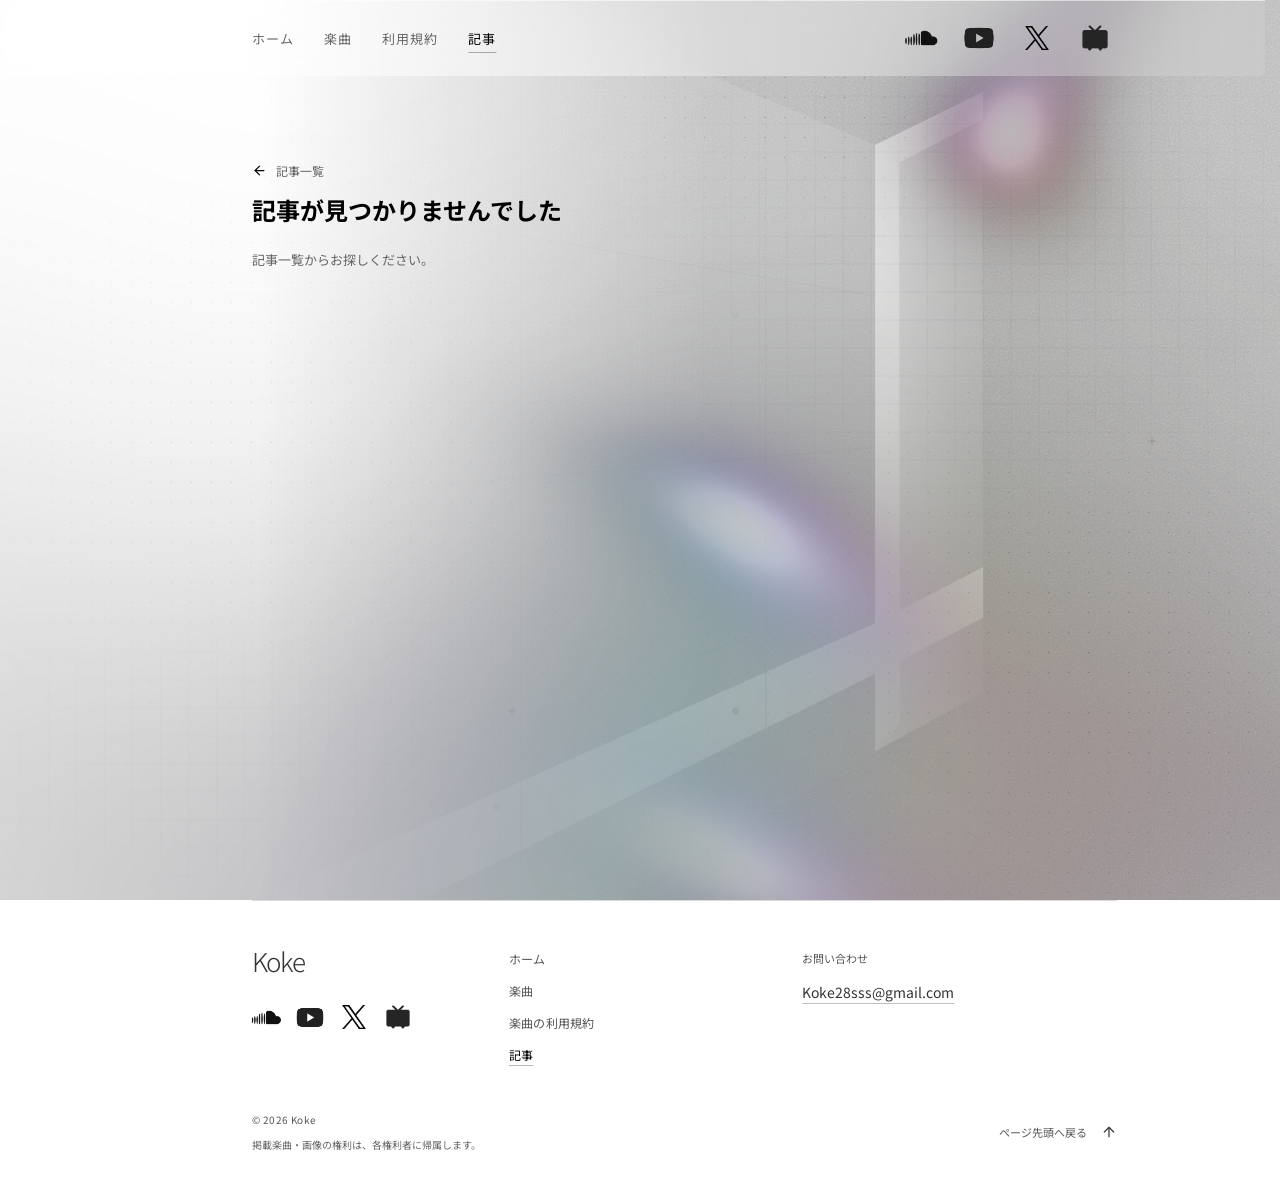
==== article.html @ 022e26bb "Publish Koke music portfolio" ====
<!doctype html>
<html lang="ja">
  <head>
    <meta charset="UTF-8">
    <meta name="viewport" content="width=device-width, initial-scale=1">
    <meta name="theme-color" content="#ffffff">
    <meta name="description" content="Kokeの記事。">
    <title>記事 — Koke</title>
    <link rel="icon" href="./assets/favicon.svg" type="image/svg+xml">
    <link rel="stylesheet" href="./style.css?v=20261024-vocal-credit">


    <script src="./content.js?v=20261025-publish-dates" defer></script>
    <script src="./script.js?v=20261024-news-link" defer></script>
    <script src="./article-library.js?v=20261024-article-search1" defer></script>
    <script src="./articles.js?v=20261024-shared-reveal" defer></script>
    <link rel="stylesheet" href="./stem-player.css?v=20261025-loop-slash">
    <script src="./stem-audio.js?v=20261024-winter7" defer></script>
    <script src="./stem-player.js?v=20261024-stable-hover4" defer></script>
    <script src="./background.js" defer></script>
    <script src="./lighting.js?v=20261024-flow-subtle" defer></script>
      <link rel="stylesheet" href="./footer.css?v=20261024-footer1">
    <script src="./footer.js?v=20261024-no-commission" defer></script>
    <link rel="stylesheet" href="./interactions.css?v=20261024-stable-hover">
  </head>
  <body id="page-top" tabindex="-1" class="visual-only info-page">
    <div class="background-architecture" aria-hidden="true"><img src="./assets/architecture.svg" alt="" decoding="async"></div>
    <canvas id="generative-art" aria-hidden="true"></canvas>
    <canvas id="lighting-art" aria-hidden="true"></canvas>
    <a class="skip-link" href="#main">コンテンツへ移動</a>
    <header class="site-header">
      <nav class="header-pages" aria-label="ページナビゲーション">
        <a href="./index.html#home">ホーム</a>
        <a href="./music.html">楽曲</a>

        <a href="./terms.html">利用規約</a>
        <a href="./articles.html" aria-current="page">記事</a>
      </nav>
      <nav class="header-socials" aria-label="SNSリンク">
        <button class="social-icon" data-social="soundcloud" aria-label="SoundCloud（新しいタブで開く）" title="SoundCloud"><img src="./assets/brands/soundcloud.webp" alt="" aria-hidden="true" width="24" height="24"></button>
        <button class="social-icon" data-social="youtube" aria-label="YouTube（新しいタブで開く）" title="YouTube"><img src="./assets/brands/youtube.png" alt="" aria-hidden="true" width="24" height="24"></button>
        <button class="social-icon" data-social="x" aria-label="X（新しいタブで開く）" title="X"><img src="./assets/brands/x.png" alt="" aria-hidden="true" width="24" height="24"></button>
        <button class="social-icon" data-social="niconico" aria-label="niconico（新しいタブで開く）" title="niconico"><img src="./assets/brands/niconico.png" alt="" aria-hidden="true" width="24" height="24"></button>
      </nav>
    </header>
    <button class="menu-toggle" id="menu-toggle" aria-label="メニューを開く" aria-controls="site-menu" aria-expanded="false" aria-haspopup="dialog">
      <img class="menu-icon-open" src="./assets/icons/lucide/menu.svg" alt="" aria-hidden="true" width="24" height="24">
      <img class="menu-icon-close" src="./assets/icons/lucide/x.svg" alt="" aria-hidden="true" width="24" height="24">
    </button>
    <dialog class="site-menu" id="site-menu" aria-labelledby="menu-title">
      <div class="menu-panel">
      <h2 id="menu-title">メニュー</h2>
      <nav class="menu-navigation" aria-label="ページナビゲーション">
        <a href="./index.html#home">ホーム</a>
        <a href="./music.html">楽曲</a>

        <a href="./terms.html">利用規約</a>
        <a href="./articles.html" aria-current="page">記事</a>
      </nav>
      </div>
    </dialog>
    <main id="main">
      <section class="page-section article-page"><a href="./articles.html" class="article-back"><img src="./assets/icons/lucide/arrow-up.svg" width="15" height="15" alt="" aria-hidden="true"><span>記事一覧</span></a><article id="article-detail"></article><div id="article-missing" hidden><h1>記事が見つかりませんでした</h1><p class="page-lead">記事一覧からお探しください。</p></div></section>
    </main>
    <footer class="site-footer common-footer" data-site-footer aria-label="フッター"></footer>
  </body>
</html>
---- style.css ----
@import url('https://fonts.googleapis.com/css2?family=Noto+Sans+JP:wght@300;400;500;600&display=swap');

:root{--paper:#ffffff;--ink:#000000;--muted:#444444;--line:#cccccc;--content-width:clamp(880px,68vw,1020px);--content-shift:0px;--pad:max(6.2vw,calc((100vw - var(--content-width))/2));--sans:'Noto Sans JP',sans-serif;--jp:var(--sans)}
*{box-sizing:border-box}html{scroll-behavior:smooth;scroll-padding-top:92px}body{margin:0;background:var(--paper);color:var(--ink);font-family:var(--sans);font-weight:400;-webkit-font-smoothing:antialiased}::selection{background:var(--ink);color:var(--paper)}button,a{-webkit-tap-highlight-color:transparent}a{color:inherit;text-decoration:none}button{font:inherit;color:inherit;cursor:pointer;border:0;background:none}button:disabled{cursor:default}img{max-width:100%;display:block}button,a{touch-action:manipulation}button:focus-visible,a:focus-visible{outline:2px solid #000000;outline-offset:6px}.micro{font-size:10px;font-weight:500;text-transform:uppercase;letter-spacing:.12em;line-height:1.6}h1,h2,h3,p{margin:0}h2{font-size:clamp(54px,6vw,92px);font-weight:300;letter-spacing:-.055em;line-height:1.05}.heading-dot{color:#000000}.site-header{height:76px;padding:0 var(--pad);display:flex;align-items:center;justify-content:space-between;border-bottom:1px solid var(--line);position:sticky;top:0;z-index:10;background:var(--paper)}.wordmark{font-size:27px;font-weight:300;letter-spacing:-.07em}.wordmark-dot{padding-left:1px}.hero{height:min(780px,calc(100svh - 76px));min-height:600px;position:relative;overflow:hidden}.hero-label{position:absolute;top:44px;left:var(--pad);font-size:9px}.hero h1{position:absolute;top:80px;left:calc(var(--pad) - 13px);font-size:clamp(160px,24.5vw,390px);line-height:1.04;letter-spacing:-.075em;font-weight:300;mix-blend-mode:difference;color:#f5f4ee;z-index:2}.hero-intro{position:absolute;bottom:112px;left:var(--pad)}.hero-copy{font-family:var(--jp);font-weight:300;font-size:24px;line-height:1.9;letter-spacing:.2em}.hero-description{font-size:10px;line-height:2.1;letter-spacing:.07em;margin-top:24px;color:#333333;font-family:var(--jp)}.hero-scroll{position:absolute;left:var(--pad);bottom:31px;display:flex;gap:14px;align-items:center;font-size:8px}.scroll-stem{height:28px;width:1px;background:#000000;position:relative}.scroll-stem:after{content:'';height:7px;width:1px;background:#000000;transform:rotate(35deg);position:absolute;bottom:0;left:2px}.hero-coordinate{position:absolute;right:35px;bottom:31px;color:#c3c4ba;font-size:8px;text-align:right}.section-pad{padding:83px var(--pad)}.section-topline{display:flex;justify-content:space-between;border-top:1px solid var(--ink);padding-top:16px}.section-topline span:last-child{color:var(--muted);text-transform:none;letter-spacing:.02em}.section-heading{display:flex;align-items:flex-end;justify-content:space-between;margin-top:51px;margin-bottom:25px}.section-description{font-family:var(--jp);font-size:11px;letter-spacing:.12em;margin-top:24px}.filters{display:flex;align-items:center;gap:24px;padding-bottom:3px}.filter{min-height:44px;font-size:10px;padding:12px 0;color:var(--muted);position:relative}.filter.active{color:var(--ink)}.filter.active:after{content:'';position:absolute;bottom:3px;left:0;right:0;height:1px;background:var(--ink)}.filter sup{font-size:7px;margin-left:3px}.demo-note{color:var(--muted);font-family:var(--jp);font-size:8px;letter-spacing:.06em;margin:30px 0 18px}.track-grid{display:grid;grid-template-columns:repeat(2,minmax(0,1fr));gap:45px 28px}.track-card{min-width:0}.track-open{padding:0;width:100%;text-align:left;display:block}.track-image{aspect-ratio:1.36;background:#000000;overflow:hidden;position:relative}.track-image img{width:100%;height:100%;object-fit:cover;transition:transform .7s cubic-bezier(.2,.65,.3,1),filter .7s;filter:contrast(1.2)}.track-card:first-child .track-image img{object-position:center 59%}.track-open:hover .track-image img{transform:scale(1.045);filter:contrast(1.2) brightness(1.05)}.track-number{position:absolute;top:18px;left:20px;color:#ffffff;font-size:9px;letter-spacing:.12em}.track-play{position:absolute;right:20px;bottom:20px;height:42px;width:42px;border:1px solid #bbbbbb;border-radius:50%;display:grid;place-items:center;color:#ffffff;background:#00000044;backdrop-filter:blur(5px);transition:background .25s}.track-play svg{width:11px;margin-left:2px}.track-open:hover .track-play{background:#ffffff;color:#111}.track-meta{display:flex;justify-content:space-between;align-items:flex-start;padding-top:17px}.track-title{font-family:var(--jp);font-size:15px;font-weight:400;letter-spacing:.08em}.track-subtitle{font-family:var(--sans);font-size:10px;letter-spacing:.02em;margin-left:13px;color:var(--muted)}.track-type{margin-top:9px;font-size:9px;color:var(--muted);letter-spacing:.07em}.track-arrow{font-size:22px;font-weight:300;line-height:1}.music-bottom{display:flex;justify-content:space-between;align-items:center;margin-top:46px;border-top:1px solid var(--line);padding-top:24px}.music-bottom>.micro{font-size:8px;text-transform:none;letter-spacing:.04em;color:var(--muted)}.text-link{padding:0 0 4px;border-bottom:1px solid var(--ink);font-size:11px}.text-link span{margin-left:30px}.about{display:grid;grid-template-columns:1fr 1fr;border-top:1px solid var(--line);border-bottom:1px solid var(--line)}.about-art{position:relative;min-height:640px;background:#111;overflow:hidden}.about-art img{height:100%;width:100%;object-fit:cover;filter:contrast(1.2)}.about-art>.micro{position:absolute;left:var(--pad);bottom:30px;color:#c1c2b8;font-size:8px}.about-content{padding:67px 12.4% 60px}.about-content h2{margin-top:35px}.about-lead{font-family:var(--jp);font-weight:300;font-size:23px;line-height:2;letter-spacing:.1em;margin-top:43px}.about-body{font-family:var(--jp);font-size:10px;line-height:2.5;letter-spacing:.04em;margin-top:24px;white-space:pre-line;color:#333333}.about-demo{font-size:7px;color:#555555;margin-top:14px}.social-links{margin-top:42px;border-top:1px solid var(--line)}.social-links>*{display:flex;width:100%;justify-content:space-between;align-items:center;padding:19px 0;border-bottom:1px solid var(--line);font-size:13px;text-align:left;transition:padding .2s}.social-links>*:hover{padding-left:8px;padding-right:8px}.social-sub{font-size:10px;color:var(--muted);margin-left:5px}.contact{position:relative;overflow:hidden;padding-top:70px;padding-bottom:83px}.contact-main{display:flex;align-items:flex-end;justify-content:space-between;margin-top:48px;gap:30px;position:relative;z-index:1}.contact h2{font-size:clamp(58px,7.2vw,110px);letter-spacing:-.06em}.contact p{font-family:var(--jp);font-size:10px;line-height:2.3;letter-spacing:.07em;margin-top:29px;color:#333333}.contact-button{display:flex;align-items:center;justify-content:space-between;width:215px;padding:22px 0;border-bottom:1px solid var(--ink);font-size:15px;margin-bottom:12px;transition:padding .25s}.contact-button:hover{padding-left:10px;padding-right:10px}.contact-button>span:last-child{font-size:27px;font-weight:300}.site-footer{margin:0 var(--pad);padding:28px 0;display:flex;align-items:center;justify-content:space-between;border-top:1px solid var(--line)}.site-footer .wordmark{font-size:23px}.site-footer>.micro{font-size:8px;color:var(--muted)}.back-top{font-size:8px}dialog{width:min(620px,calc(100% - 32px));max-height:90svh;border:1px solid #888888;background:var(--paper);color:var(--ink);padding:28px;overscroll-behavior:contain}dialog::backdrop{background:#111b;backdrop-filter:blur(7px)}.dialog-close{display:flex;align-items:center;justify-content:space-between;width:100%;padding:0 0 19px;font-size:10px;letter-spacing:.08em}.dialog-close span{font-size:25px;font-weight:300}.dialog-art{width:100%;aspect-ratio:1.7;object-fit:cover}.dialog-eyebrow{margin-top:26px;color:var(--muted)}#dialog-title{font-family:var(--jp);font-size:29px;letter-spacing:.04em;line-height:1.5;margin-top:12px}.dialog-description{font-family:var(--jp);font-size:12px;line-height:2.2;white-space:pre-line;margin-top:18px;color:#333333}.dialog-notice{border-top:1px solid var(--line);padding-top:20px;margin-top:26px;font-family:var(--jp);font-size:11px;line-height:1.9;color:var(--muted)}.dialog-link{display:flex;justify-content:space-between;padding:20px 0 10px;border-bottom:1px solid var(--ink);margin-top:15px;font-size:12px}.video-frame{width:100%;aspect-ratio:16/9;border:0;display:block;margin-top:22px}.audio-player{width:100%;margin-top:24px}.copy-button{margin-top:22px;padding:12px 18px;background:var(--ink);color:var(--paper);font-size:11px}.sr-only,.skip-link:not(:focus){position:absolute;width:1px;height:1px;padding:0;overflow:hidden;clip:rect(0,0,0,0);white-space:nowrap;border:0}.skip-link:focus{position:fixed;top:10px;left:10px;padding:15px;background:var(--ink);color:white;z-index:100}body.dialog-open{overflow:hidden}[hidden]{display:none!important}
@media(min-width:1700px){.hero{height:850px;max-height:1000px}.hero h1{font-size:390px}.hero-intro{bottom:130px}}
@media(max-width:900px){.hero h1{top:120px;font-size:27vw}.hero{min-height:590px;height:690px}.hero-intro{bottom:105px}.hero-copy{font-size:20px}.about-art{min-height:600px}.about-content{padding:54px 10%}.about-lead{font-size:19px}.about-body{font-size:10px}.track-subtitle{display:block;margin:5px 0 0}.section-pad{padding-top:65px;padding-bottom:65px}.contact-button{width:175px}}
@media(max-width:600px){:root{--pad:6vw}html{scroll-padding-top:76px}.site-header{height:60px}.wordmark{font-size:26px}.hero{height:calc(100svh - 60px);min-height:650px;max-height:850px}.hero-label{top:29px;font-size:7px;letter-spacing:.06em}.hero h1{top:92px;left:calc(var(--pad) - 5px);font-size:34vw;letter-spacing:-.075em}.hero-intro{bottom:135px;max-width:55%}.hero-copy{font-size:18px;letter-spacing:.16em;line-height:2}.hero-description{font-size:8px;margin-top:24px;line-height:2.3;letter-spacing:.01em}.hero-scroll{bottom:37px;font-size:7px;gap:10px}.hero-coordinate{right:14px;bottom:39px;font-size:6px;letter-spacing:.07em}.section-pad{padding:49px var(--pad)}.section-topline{font-size:8px;padding-top:12px}.section-topline span:last-child{font-size:8px}.section-heading{margin-top:34px;align-items:flex-start;gap:20px}.section-heading h2{font-size:64px}.section-description{font-size:10px;margin-top:19px;letter-spacing:.04em}.filters{gap:16px;margin-top:15px}.filter{font-size:9px}.filter sup{font-size:6px}.demo-note{font-size:7px;letter-spacing:0;margin-top:30px}.track-grid{grid-template-columns:1fr;gap:32px}.track-image{aspect-ratio:1.2}.track-title{font-size:15px}.track-subtitle{display:inline;margin:0 0 0 12px}.track-number{font-size:8px;left:16px;top:16px}.track-play{width:38px;height:38px;right:16px;bottom:16px}.track-meta{padding-top:15px}.music-bottom{margin-top:31px;padding-top:19px;align-items:center;gap:16px}.music-bottom>.micro{font-size:7px;max-width:135px}.text-link{font-size:9px;white-space:nowrap}.text-link span{margin-left:14px}.about{grid-template-columns:1fr}.about-art{min-height:0;height:360px;order:2}.about-art>.micro{font-size:6px;bottom:22px}.about-content{padding:47px var(--pad);order:1}.about-content>.micro{font-size:8px}.about-content h2{margin-top:30px;font-size:64px}.about-lead{font-size:21px;margin-top:30px;letter-spacing:.09em}.about-body{font-size:10px;margin-top:20px;line-height:2.5}.about-demo{font-size:7px}.social-links{margin-top:31px}.social-links>*{padding:19px 0;font-size:13px}.contact{padding-top:45px;padding-bottom:57px}.contact>.micro{font-size:8px}.contact-main{display:block;margin-top:36px}.contact h2{font-size:60px}.contact p{font-size:9px;margin-top:24px}.contact-button{width:100%;margin:34px 0 0;padding:18px 0;font-size:14px}.site-footer{padding:24px 0}.site-footer .wordmark{font-size:23px}.site-footer>.micro,.back-top{font-size:7px}dialog{padding:20px}.dialog-art{aspect-ratio:1.3}#dialog-title{font-size:25px}.dialog-description{font-size:11px}}
@media(prefers-reduced-motion:reduce){html{scroll-behavior:auto}*,*:before,*:after{animation:none!important;transition:none!important}}

/* Fine geometric lettering. */
.hero h1{width:67vw;max-width:1030px;top:100px;left:var(--pad);font-size:inherit;line-height:0}.hero h1 svg{display:block;width:100%;height:auto;overflow:visible}
@media(min-width:1700px){.hero h1{top:100px}}
@media(max-width:900px){.hero h1{top:105px;width:75vw}}
@media(max-width:600px){.hero h1{top:88px;left:var(--pad);width:86vw}}

/* One continuous generative field behind the entire page. */
body{isolation:isolate}
#generative-art{position:fixed;inset:0;width:100%;height:100%;z-index:0;pointer-events:none;mask-image:linear-gradient(90deg,rgba(0,0,0,.28),rgba(0,0,0,.48) 28%,#000 66%);-webkit-mask-image:linear-gradient(90deg,rgba(0,0,0,.28),rgba(0,0,0,.48) 28%,#000 66%)}
.background-architecture{position:fixed;inset:0;z-index:0;overflow:hidden;pointer-events:none}
#lighting-art{position:fixed;inset:0;width:100%;height:100%;z-index:0;pointer-events:none}
.background-architecture img{position:absolute;right:-10vw;top:0;width:min(90vw,1320px);height:110vh;object-fit:cover;opacity:.26;filter:grayscale(1) contrast(1.15);mask-image:linear-gradient(90deg,transparent 0%,#000 40%,#000 90%,transparent 100%);-webkit-mask-image:linear-gradient(90deg,transparent 0%,#000 40%,#000 90%,transparent 100%)}
main,.site-footer{position:relative;z-index:1}
.site-header{background:linear-gradient(90deg,#fff 0%,#f3f3f3 48%,#d4d4d4 100%);border-bottom:0;box-shadow:inset 0 1px 0 rgba(255,255,255,.55);transition:transform .28s cubic-bezier(.22,.61,.36,1)}
@supports ((backdrop-filter:blur(1px)) or (-webkit-backdrop-filter:blur(1px))){
  .site-header{background:linear-gradient(90deg,rgba(255,255,255,.66) 0%,rgba(255,255,255,.44) 48%,rgba(215,215,215,.30) 100%);backdrop-filter:blur(20px) saturate(.85);-webkit-backdrop-filter:blur(20px) saturate(.85)}
}

.site-header.is-hidden{transform:translateY(-100%);pointer-events:none}
.site-header:has(:focus-visible){transform:translateY(0);pointer-events:auto}
.header-socials{display:flex;align-items:center;gap:14px;color:#000;--paper:#d0d0d0}
.social-icon{display:grid;place-items:center;width:44px;height:44px;padding:0;transition:opacity .2s,transform .2s}
.social-icon svg{display:block;width:21px;height:21px}
.social-icon img{display:block;width:26px;height:26px;max-width:none;object-fit:contain}
.social-icon:is([data-social="youtube"],[data-service="youtube"]) img{width:44px;height:44px}
.social-icon:is([data-social="soundcloud"],[data-service="soundcloud"]) img{width:44px;height:44px}
.social-icon:is([data-social="x"],[data-service="x"]) img{width:24px;height:24px}
.social-icon:hover{transform:translateY(-2px)}
.hero h1{color:var(--ink);mix-blend-mode:normal}
.hero-coordinate{color:var(--muted)}
.about-content{background:rgba(255,255,255,.35)}
@media(max-width:600px){.header-socials{gap:4px}.social-icon{padding:0}.social-icon svg{width:20px;height:20px}.hero-intro{max-width:88%}.hero-coordinate{font-size:6px}}
@media(max-width:600px){.background-architecture img{right:-36vw;width:136vw;height:105vh;opacity:.2}}

/* Temporary visual-only layout. Copy remains in the source for later reuse. */
.visual-only .site-header{justify-content:flex-end}
.visual-only :is(.wordmark,.hero-label,.hero-intro,.hero-scroll,.hero-coordinate,.section-topline,.section-heading,.demo-note,.track-number,.track-meta,.music-bottom,.about-content,.about-art>.micro,.contact){display:none!important}
.visual-only :is(.dialog-eyebrow,.dialog-description,.dialog-notice,#dialog-title){position:absolute;width:1px;height:1px;margin:0;padding:0;overflow:hidden;clip:rect(0,0,0,0);white-space:nowrap;border:0}
.visual-only .dialog-close{justify-content:flex-end}
.visual-only .dialog-link{font-size:0}
.visual-only .dialog-link>span{font-size:22px}



.header-socials .social-icon:focus-visible{outline-color:#000}

.visual-only .about{display:none}

/* Current hero copy stays visible while the other draft text is hidden. */
.hero-heading{position:absolute;left:calc(var(--pad) + var(--content-shift));max-width:calc(100% - var(--pad)*2 - var(--content-shift));top:38%;transform:translateY(-50%)}
.hero-heading #hero-title{position:static;width:auto;max-width:none;font-size:clamp(88px,11vw,176px);line-height:1.05;letter-spacing:-.065em;font-weight:300}
.hero-subtitle{margin-top:24px;font-family:var(--jp);font-size:16px;font-weight:400;line-height:1.8;letter-spacing:.14em}
.hero-contact{position:absolute;left:calc(var(--pad) + var(--content-shift));right:auto;bottom:56px;width:fit-content;max-width:calc(100% - var(--pad)*2 - var(--content-shift))}
.hero-contact p{display:flex;align-items:center;gap:8px;font-family:var(--jp);font-size:12px;line-height:1.8;letter-spacing:.08em}
.contact-marker{width:7px;height:7px;flex:0 0 7px;background:currentColor}
.hero-contact a{display:inline-flex;align-items:center;min-height:44px;font-size:16px;letter-spacing:.015em;text-decoration:underline;text-decoration-thickness:1px;text-underline-offset:6px;text-decoration-color:#999;transition:text-decoration-color .2s}
.hero-contact a:hover{ text-decoration-color:#000 }
@media(max-width:600px){.hero-contact{bottom:42px}.hero-contact p{font-size:11px}.hero-contact a{font-size:15px}}
@media(max-width:600px){.hero-heading{top:34%}.hero-heading #hero-title{font-size:clamp(80px,23vw,118px)}.hero-subtitle{font-size:14px;margin-top:20px;letter-spacing:.12em}}

/* Credits follow the hero in the normal page flow. */
.credits{padding:clamp(84px,13svh,130px) calc(var(--pad) - var(--content-shift)) 40px calc(var(--pad) + var(--content-shift))}
.credits-inner{width:min(100%,var(--content-width))}
.credits h2{font-size:clamp(32px,4vw,56px);font-weight:300;letter-spacing:.06em;line-height:1.5}
.credits-list{display:grid;grid-template-columns:1fr;align-items:start;gap:28px;margin-top:26px}
.credit-category{display:flex;align-items:center;gap:9px;margin-bottom:12px;font-size:13px;font-weight:500;letter-spacing:.08em}
.credit-category::before{content:'';width:5px;height:5px;background:currentColor;flex:none}
.credits-empty{padding-top:24px;border-top:1px solid rgba(0,0,0,.09);font-size:12px;letter-spacing:.1em;color:#555}
.credit-entry{padding:13px 0;border-top:1px solid rgba(0,0,0,.09)}
.credit-entry h4{margin:0;font-size:17px;font-weight:400;line-height:1.65;overflow-wrap:anywhere}
.credit-artist{font-size:12px;color:#555}
.credit-entry p{margin-top:4px;font-size:12px;line-height:1.75;color:#444;white-space:pre-line}
.credit-entry a{text-decoration:underline;text-underline-offset:5px}
@media(max-width:600px){.credits{padding-top:90px}.credits-list{grid-template-columns:1fr;gap:24px;margin-top:22px}.credit-entry h4{font-size:16px}.credit-entry{padding:12px 0}}

.news{padding:144px calc(var(--pad) - var(--content-shift)) 100px calc(var(--pad) + var(--content-shift));min-height:60svh}
.news-inner{width:min(100%,var(--content-width))}
.news h2{font-size:clamp(28px,3.5vw,48px);font-weight:300;letter-spacing:.06em;line-height:1.5}
.news-list,.news-empty{margin-top:28px}
.news-entry{display:grid;grid-template-columns:110px minmax(0,1fr);gap:24px;padding:24px 0;border-top:1px solid rgba(0,0,0,.09)}
.news-entry time{padding-top:5px;font-size:12px;line-height:1.8;letter-spacing:.05em;color:#666;font-variant-numeric:tabular-nums}
.news-content h3{font-size:17px;font-weight:400;line-height:1.8;overflow-wrap:anywhere}
.news-content a{text-decoration:underline;text-decoration-color:#aaa;text-underline-offset:5px;transition:text-decoration-color .2s}
.news-content a:hover{text-decoration-color:#000}
.news-content p{margin-top:8px;font-size:13px;line-height:2;color:#444;white-space:pre-line;overflow-wrap:anywhere}
.news-empty{padding-top:24px;border-top:1px solid rgba(0,0,0,.09);font-size:13px;line-height:1.8;color:#666}
@media(max-width:600px){.news{padding-top:108px;padding-bottom:80px}.news-entry{grid-template-columns:1fr;gap:8px;padding:20px 0}.news-entry time{padding-top:0}.news-content h3{font-size:16px}}

.music-showcase{padding:72px calc(var(--pad) - var(--content-shift)) 100px calc(var(--pad) + var(--content-shift));position:relative}
.music-inner{width:min(100%,var(--content-width))}
.music-showcase :is(h1,h2){font-size:clamp(32px,4vw,56px);font-weight:300;letter-spacing:.06em;line-height:1.5}
.music-page .music-showcase{min-height:calc(100svh - 76px)}
.music-heading-row{display:flex;align-items:center;justify-content:space-between;flex-wrap:wrap;gap:16px 24px}
.music-sort-toggle{display:inline-flex;align-items:center;justify-content:space-between;gap:18px;min-height:44px;min-width:104px;padding:8px 4px;background:transparent;border:0;border-bottom:1px solid rgba(0,0,0,.25);font-size:12px;letter-spacing:.04em;text-align:right;color:#666;transition:color .18s ease,border-color .18s ease}
.sort-chevron{font-size:16px;line-height:1}
@media(hover:hover){.music-sort-toggle:hover{color:#222;border-color:rgba(0,0,0,.55)}}
.music-sort-toggle:focus-visible{color:#222;border-bottom-color:rgba(0,0,0,.55)}
.music-sort-toggle:active{color:#000;border-bottom-color:#000}
.song-list{display:grid;gap:0;margin-top:32px}
.song-card{display:grid;grid-template-columns:140px minmax(0,1fr);gap:24px;padding:20px 0;border-top:1px solid rgba(0,0,0,.09)}
.song-list>.song-card:first-child{border-top:0}
:is(.song-card,.article-card).is-pending{opacity:0;transform:translateY(-18px);pointer-events:none}
:is(.song-card,.article-card).is-revealing{animation:song-reveal .6s cubic-bezier(.2,.65,.25,1) var(--reveal-delay,0ms) both}
@keyframes song-reveal{from{opacity:0;transform:translateY(-18px)}to{opacity:1;transform:translateY(0)}}
@media(prefers-reduced-motion:reduce){:is(.song-card,.article-card).is-pending{opacity:1;transform:none;pointer-events:auto}:is(.song-card,.article-card).is-revealing{animation:none}}
.song-cover{aspect-ratio:1;background:rgba(0,0,0,.035);display:grid;place-items:center}
.song-cover:has(img){box-shadow:4px 4px 2px rgba(0,0,0,.12)}
.song-cover img{width:100%;height:100%;object-fit:contain}
@media(max-width:600px){.song-cover:has(img){box-shadow:2.5px 2.5px 1.5px rgba(0,0,0,.12)}}
.song-cover.crop-left img{object-fit:cover;object-position:left center}
.song-cover.crop-center img{object-fit:cover;object-position:center}
.song-cover>span{font-size:11px;letter-spacing:.1em;color:#666}
.song-info{display:flex;flex-direction:column;padding:4px 0;min-width:0}
.song-info h3{font-size:19px;line-height:1.5;font-weight:400;overflow-wrap:anywhere}
.song-artist,.song-vocal,.song-artwork{font-size:11px;line-height:1.7;color:#555;overflow-wrap:anywhere}
.song-artist{margin-top:7px}.song-vocal,.song-artwork{margin-top:2px}.song-credit-label{color:#777}
.music-order-controls{display:flex;align-items:center;gap:14px;flex:none;margin-left:auto}
.music-tools{margin-top:28px}
.music-search-row{display:flex;align-items:center;gap:18px}
.music-search{display:flex;align-items:center;gap:11px;flex:1;min-width:0;max-width:440px;border-bottom:1px solid rgba(0,0,0,.13);transition:border-color .2s}
.music-search:focus-within{border-bottom-color:#555}
.music-search>img{flex:none;width:17px;height:17px;opacity:.5}
.music-search input{width:100%;min-width:0;font:inherit;font-size:13px;color:#111;background:transparent;border:0;border-radius:0;padding:10px 0;min-height:44px;outline:none}
.music-search input::placeholder{color:#777}
.filter-reset{margin-top:6px;font-size:11px;color:#666;min-height:44px;padding:8px 0;white-space:nowrap;text-decoration:underline;text-underline-offset:5px}
.tag-menu{position:relative}
.tag-menu-toggle{display:grid;place-items:center;position:relative;width:44px;height:44px;padding:10px;color:#777;transition:opacity .18s}
.tag-menu-toggle img{width:21px;height:21px;opacity:.55;transition:opacity .18s}
.tag-menu-toggle:hover img,.tag-menu-toggle[aria-expanded="true"] img,.tag-menu-toggle.has-selection img{opacity:1}
.tag-selection-count{position:absolute;right:1px;top:1px;display:grid;place-items:center;min-width:15px;height:15px;padding:0 3px;border-radius:50%;background:#111;color:#fff;font-size:9px;line-height:1}
.tag-panel{position:absolute;right:0;top:calc(100% + 10px);width:min(280px,calc(100vw - 2 * var(--pad)));padding:20px;border-radius:26px;overflow:hidden;background:linear-gradient(145deg,rgba(255,255,255,.32),rgba(255,255,255,.12) 55%,rgba(255,255,255,.22));backdrop-filter:blur(24px) saturate(1.15);-webkit-backdrop-filter:blur(24px) saturate(1.15);background-clip:padding-box;box-shadow:0 12px 36px rgba(0,0,0,.09);border:1px solid rgba(255,255,255,.6);z-index:6;animation:tag-panel-reveal .2s ease-out}
.tag-panel::before{content:'';position:absolute;inset:0;border-radius:inherit;background:radial-gradient(ellipse at 0 0,rgba(255,255,255,.3),transparent 52%),radial-gradient(ellipse at 100% 100%,rgba(255,255,255,.15),transparent 48%);pointer-events:none}
.tag-panel>*{position:relative}
@supports not ((backdrop-filter:blur(1px)) or (-webkit-backdrop-filter:blur(1px))){.tag-panel{background:rgba(255,255,255,.93)}}
@keyframes tag-panel-reveal{from{opacity:0;transform:translateY(4px)}to{opacity:1;transform:translateY(0)}}
.tag-panel-title{font-size:10px;letter-spacing:.08em;color:#555;margin-bottom:14px;padding-left:12px}
.tag-filters{display:flex;flex-direction:column;gap:4px}
.tag-filter{display:flex;align-items:center;justify-content:space-between;gap:12px;min-height:42px;padding:10px 12px;text-align:left;border:1px solid transparent;border-radius:14px;background:transparent;font-size:12px;letter-spacing:.03em;color:#444;transition:color .18s,background .18s,border-color .18s,box-shadow .18s}
.tag-filter::after{content:'✓';opacity:0;font-size:12px;transition:opacity .18s}
.tag-filter[aria-pressed="true"]{background:rgba(255,255,255,.48);border-color:rgba(255,255,255,.6);box-shadow:inset 0 1px 0 rgba(255,255,255,.65),0 2px 8px rgba(0,0,0,.035);color:#111}
.tag-filter[aria-pressed="true"]::after{opacity:1}
.tag-filter:not([aria-pressed="true"]):hover{color:#111;background:rgba(255,255,255,.24)}
.tag-panel .tag-filter:focus-visible{outline:1px solid rgba(0,0,0,.5);outline-offset:2px}
.filter-hint{font-size:10px;line-height:1.9;color:#555;margin-top:16px;padding:0 12px}
.music-tools~.song-list{margin-top:24px}
@media(max-width:600px){.music-tools{margin-top:24px}.music-search-row{gap:12px}.music-search input{font-size:16px}.music-order-controls{gap:8px}.music-sort-toggle{min-width:90px;gap:10px;font-size:11px}.music-search{gap:8px}.song-artist,.song-vocal,.song-artwork{font-size:10px}.tag-panel{padding:18px}}
.song-links{display:flex;align-items:center;flex-wrap:wrap;gap:10px;margin-top:auto;padding-top:8px;font-size:12px}
.song-links .social-icon{width:40px;height:40px}
.song-links .social-icon img{width:22px;height:22px}
.song-links .social-icon:is([data-service="youtube"],[data-service="soundcloud"]) img{width:36px;height:36px}
.song-links .social-icon[data-service="x"] img{width:20px;height:20px}
.song-links a:not(.social-icon){display:inline-flex;gap:18px;align-items:center;min-height:32px;border-bottom:1px solid rgba(0,0,0,.3)}
.song-link-pending,.music-empty{font-size:12px;color:#666}
.music-empty{margin-top:30px}
@media(max-width:600px){.music-showcase{padding-top:60px;padding-bottom:70px}.song-card{grid-template-columns:88px minmax(0,1fr);gap:16px;padding:18px 0}.song-info{padding:0}.song-info h3{font-size:16px}.song-links{padding-top:4px}.song-list{margin-top:24px}}
@media(min-width:1000px){
  .credits-list,.song-list{grid-template-columns:repeat(2,minmax(0,1fr));column-gap:clamp(32px,4vw,64px)}
  .song-list>.song-card:nth-child(2){border-top:0}
}
/* Account for the empty right side of left-aligned copy and compact song cards. */
@media(min-width:601px){:root{--content-shift:clamp(0px,calc((100vw - 760px)*.1),56px)}}
@media(min-width:601px) and (max-width:999px){:root{--content-width:clamp(640px,80vw,880px)}}

/* The menu stays at the viewport edge independently of the scrolling header. */
.page-index{display:none}
@media(min-width:1440px){
  .page-index:has(> a + a){position:fixed;left:clamp(32px,4vw,80px);top:50%;transform:translateY(-50%);z-index:5;display:grid;gap:8px;width:160px;max-height:calc(100dvh - 160px);overflow:auto}
  .page-index a{display:flex;align-items:center;gap:12px;min-height:44px;padding:8px 4px;font-size:12px;line-height:1.8;letter-spacing:.08em;color:#777;transition:color .2s}
  .page-index a::before{content:'';width:4px;height:4px;flex:none;background:currentColor;opacity:0;transition:opacity .2s}
  .page-index a:hover,.page-index a[aria-current]{color:#000}
  .page-index a[aria-current]::before{opacity:1}
}
html{scrollbar-gutter:stable}
.header-pages{display:none}
.site-header{padding-right:84px}
.menu-toggle{position:fixed;top:16px;right:24px;z-index:30;width:44px;height:44px;padding:10px;display:grid;place-items:center;color:#000;background:transparent;border:0;box-shadow:none;backdrop-filter:none;-webkit-backdrop-filter:none}
.menu-toggle img{grid-area:1/1;width:24px;height:24px;pointer-events:none}
.menu-toggle .menu-icon-close{display:none}
.menu-toggle[aria-expanded="true"] .menu-icon-open{display:none}
.menu-toggle[aria-expanded="true"] .menu-icon-close{display:block}
.site-menu .menu-toggle{left:var(--toggle-left);right:auto}
.site-menu{position:fixed;inset:0;margin:0;width:100%;max-width:none;height:100dvh;max-height:none;padding:0;border:0;background:transparent;color:#000;box-shadow:none;overflow:hidden}
.menu-panel{position:absolute;inset:0 0 0 auto;width:min(360px,88vw);padding:48px 36px 40px;background:rgba(255,255,255,.86);backdrop-filter:blur(16px);-webkit-backdrop-filter:blur(16px);box-shadow:-8px 0 32px rgba(0,0,0,.04);opacity:0;transform:translate3d(28px,0,0);transition:transform .42s cubic-bezier(.25,.46,.45,.94),opacity .36s ease;will-change:transform,opacity;overflow:auto;overscroll-behavior:contain}
.site-menu.is-open .menu-panel{opacity:1;transform:translate3d(0,0,0)}
.site-menu::backdrop{background:rgba(0,0,0,.12);backdrop-filter:blur(12px);-webkit-backdrop-filter:blur(12px);opacity:0;transition:opacity .36s ease}
.site-menu.is-open::backdrop{opacity:1}
.site-menu #menu-title{font-size:11px;font-weight:400;line-height:1.8;letter-spacing:.12em;color:#666}
.menu-navigation{display:flex;flex-direction:column;margin-top:24px}
.menu-navigation a{display:flex;justify-content:space-between;align-items:center;gap:16px;padding:22px 0;border-bottom:1px solid rgba(0,0,0,.10);font-size:22px;font-weight:300;letter-spacing:.05em;color:#666;transition:color .18s ease}
.menu-navigation a:hover,.menu-navigation a[aria-current="page"]{color:#000}
body.menu-open{overflow:hidden}
@media(max-width:600px){.site-header{padding-right:max(var(--pad),72px)}.menu-toggle{top:8px;right:12px}.menu-panel{padding:48px 28px 32px}.menu-navigation{margin-top:20px}.menu-navigation a{font-size:20px;padding:20px 0}}
@media(min-width:760px){
  .visual-only .site-header{justify-content:space-between;gap:32px;padding-left:calc(var(--pad) + var(--content-shift));padding-right:calc(var(--pad) - var(--content-shift))}
  .header-pages{display:flex;align-items:center;gap:30px;flex:none;white-space:nowrap}
  .header-pages a{display:inline-flex;align-items:center;min-height:44px;padding:6px 0;font-size:13px;letter-spacing:.08em;color:#666;transition:color .18s}
  .header-pages a:hover,.header-pages a[aria-current="page"]{color:#000}
  .header-pages a[aria-current="page"]{text-decoration:underline;text-decoration-thickness:1px;text-underline-offset:8px;text-decoration-color:rgba(0,0,0,.3)}
  .menu-toggle{display:none}
}
@media(prefers-reduced-motion:reduce){.menu-panel,.site-menu::backdrop,.menu-toggle img{transition:none}}

/* Information pages and journal. */
.page-section{padding:72px calc(var(--pad) - var(--content-shift)) 110px calc(var(--pad) + var(--content-shift));min-height:calc(100svh - 76px)}
.page-section>h1{font-size:clamp(28px,3.6vw,50px);line-height:1.6;font-weight:300;letter-spacing:.04em}
.page-lead{font-size:13px;line-height:2;color:#666;margin-top:20px}
.info-copy{max-width:700px}
.info-block{margin-top:52px}
.info-block h2{font-size:20px;font-weight:400;line-height:1.8;letter-spacing:.04em;margin-bottom:20px}
.info-block p,.free-intro{font-size:13px;line-height:2.2;color:#444;max-width:700px}
.info-block p+p{margin-top:16px}
.section-empty{margin-top:40px;padding-top:24px;border-top:1px solid rgba(0,0,0,.09);font-size:13px;line-height:2;color:#666}
.info-contact{margin-top:60px;font-size:12px;color:#666;line-height:2}.info-contact a,.inline-contact{display:inline-block;min-height:44px;padding:10px 0;text-decoration:underline;text-underline-offset:6px;color:#111;font-size:14px}
.free-music{margin-top:76px;border-top:1px solid rgba(0,0,0,.1);padding-top:40px}.free-track-list{margin-top:30px;display:grid;gap:24px}
.free-track{display:flex;align-items:start;gap:24px;padding:28px 0;border-top:1px solid rgba(0,0,0,.09)}.free-track-cover{width:112px;aspect-ratio:1;object-fit:contain;flex:none}.free-track>div{min-width:0}.free-track h3{font-size:19px;font-weight:400;line-height:1.7}.free-track .free-track-artist{font-size:11px;color:#777;margin-top:5px}.free-track .free-track-conditions{white-space:pre-line;margin-top:16px;font-size:12px}
.download-link{display:inline-flex;align-items:center;gap:28px;min-height:44px;margin-top:16px;font-size:12px;border-bottom:1px solid #777}
.article-list{--article-card-width:clamp(224px,20vw,280px);display:grid;grid-template-columns:repeat(auto-fill,minmax(0,min(100%,var(--article-card-width))));gap:clamp(16px,2vw,24px);margin-top:48px;align-items:start}
.article-card{position:relative;width:100%;max-width:var(--article-card-width);min-width:0;overflow:hidden;border-radius:clamp(14px,1.6vw,20px);border:1px solid rgba(255,255,255,.65);background:linear-gradient(145deg,rgba(255,255,255,.38),rgba(255,255,255,.13) 55%,rgba(255,255,255,.26));background-clip:padding-box;backdrop-filter:blur(24px) saturate(1.15);-webkit-backdrop-filter:blur(24px) saturate(1.15);box-shadow:0 10px 30px rgba(0,0,0,.055);transition:box-shadow .25s,border-color .25s}
.article-card::before{content:'';position:absolute;inset:0;border-radius:inherit;background:radial-gradient(ellipse at 0 0,rgba(255,255,255,.28),transparent 60%);pointer-events:none}.article-card::after{content:'';position:absolute;inset:0;border-radius:inherit;background:#000;opacity:0;pointer-events:none;transition:opacity .22s ease;z-index:2}.article-card:is(:hover,:has(.article-card-link:focus-visible))::after{opacity:.08}.article-card:active::after{opacity:.12}.article-card:hover{border-color:rgba(255,255,255,.9);box-shadow:0 12px 36px rgba(0,0,0,.08)}.article-card-link{position:relative;display:block;height:100%;padding:0;aspect-ratio:auto}.article-card:has(.article-card-link:focus-visible){outline:2px solid #333;outline-offset:4px}.article-card-link:focus-visible{outline:none}
.article-card-cover{position:relative;width:100%;aspect-ratio:16/9;overflow:hidden;margin:0;background:linear-gradient(135deg,rgba(255,255,255,.12),rgba(0,0,0,.035));border-bottom:1px solid rgba(255,255,255,.25)}.article-card-cover img{width:100%;height:100%;object-fit:cover;transition:transform .4s}.article-card-link:hover .article-card-cover img{transform:scale(1.025)}.article-card-meta{padding:clamp(10px,1.3vw,16px) clamp(12px,1.5vw,18px) clamp(14px,1.6vw,20px)}.article-card time{font-size:clamp(9px,.8vw,10px);line-height:1.8;color:#666;letter-spacing:.06em}.article-card h2{font-size:clamp(14px,1.4vw,17px);line-height:1.65;letter-spacing:.015em;font-weight:400;margin-top:10px;overflow-wrap:anywhere}.article-sound-art{position:absolute;inset:28% 16%;display:flex;align-items:center;justify-content:center;gap:clamp(5px,1vw,12px)}.article-sound-art i{display:block;width:5px;height:var(--bar-height);background:linear-gradient(#333,#999);opacity:.65}.article-detail-header time{font-size:11px;color:#777;letter-spacing:.06em}
@supports not ((backdrop-filter:blur(1px)) or (-webkit-backdrop-filter:blur(1px))){.article-card{background:rgba(255,255,255,.8)}}
.article-page{max-width:none}.article-page>article,.article-page>#article-missing{max-width:720px}.article-back{display:inline-flex;align-items:center;min-height:44px;font-size:12px;color:#666}.article-back-bottom{margin-top:60px}.article-detail-header{margin:36px 0}.article-detail-header h1{font-size:clamp(26px,3vw,42px);line-height:1.6;letter-spacing:.02em;font-weight:400;overflow-wrap:anywhere;margin-top:16px}.article-author{font-size:12px;color:#666;margin-top:20px}.article-detail-cover{width:100%;max-height:520px;object-fit:contain;margin:32px 0 48px}
.article-body{font-size:14px;line-height:2.2;color:#333;overflow-wrap:anywhere}.article-body h2,.article-body h3,.article-body h4{font-size:22px;line-height:1.8;font-weight:500;letter-spacing:.02em;margin:40px 0 18px}.article-body h3{font-size:19px}.article-body h4{font-size:16px}.article-body p{margin:16px 0}.article-body a{text-decoration:underline;text-underline-offset:4px}.article-body img{display:block;max-width:100%;max-height:700px;object-fit:contain;margin:28px auto}.article-body blockquote{border-left:2px solid #aaa;margin:24px 0;padding:4px 20px;color:#666}.article-body ul{margin:22px 0;padding-left:24px}.article-body strong{font-weight:600}
.post-mixer-preview{margin:28px 0;padding:24px;border:1px solid #ddd;background:#f6f6f6;font-size:13px}.post-mixer-preview a{font-size:12px}
@media(max-width:600px){.page-section{padding-top:52px;padding-bottom:80px;min-height:calc(100svh - 60px)}.info-block{margin-top:36px}.info-block h2{font-size:18px}.article-list{margin-top:32px}.free-track{gap:16px}.free-track-cover{width:72px}.free-track h3{font-size:17px}.article-body{font-size:13px}.article-detail-header{margin-top:28px}.header-pages{gap:22px}}

.license-conditions{font-size:13px;line-height:2.2;color:#444;padding-left:22px;margin:20px 0}.free-track .download-pending{font-size:11px;color:#777;margin-top:18px}
---- stem-player.css ----
.article-page>article:has(.stem-mixer){max-width:840px}
.stem-mixer{margin:42px 0 12px;line-height:1.5;overflow-wrap:normal}
.stem-transport{padding:0 0 18px}
.article-body .stem-transport-heading h2{font-size:15px;font-weight:400;margin:0;letter-spacing:.04em}
.stem-transport-heading{display:flex;align-items:center;justify-content:space-between;gap:16px}.stem-transport-heading>span{font-size:9px;letter-spacing:.12em;color:#777}
.stem-playback{display:flex;align-items:center;gap:22px;margin-top:24px;width:min(100%,600px)}.stem-play{position:relative;flex:0 0 46px;width:46px;height:46px;border:1px solid #555;border-radius:50%;display:grid;place-items:center;background:transparent;transition:border-color .2s,background .2s}.stem-play:hover{background:rgba(255,255,255,.4);border-color:#000}.stem-play:active{background:rgba(0,0,0,.04)}.stem-play:disabled{opacity:.6}.article-body .stem-play img{width:19px;height:19px;margin:0;opacity:.85}.stem-play[aria-label="再生"] img{transform:translateX(1px)}.stem-play.is-loading img{opacity:0}.stem-play.is-loading::after{content:'';width:18px;height:18px;border:1px solid rgba(0,0,0,.15);border-top-color:#333;border-radius:50%;position:absolute;animation:stem-loading 1s linear infinite}
@keyframes stem-loading{to{transform:rotate(360deg)}}
.stem-timeline{flex:1;min-width:0;position:relative;padding:12px 0}.stem-times{position:absolute;left:0;right:0;bottom:-8px;display:flex;justify-content:space-between;font-size:10px;color:#777;font-variant-numeric:tabular-nums}
.stem-actions{display:flex;align-items:center;gap:6px;flex-shrink:0}.stem-loop{position:relative;display:grid;place-items:center;width:36px;height:36px;padding:0;border-radius:50%;opacity:.4;transition:opacity .2s}.stem-loop:hover{opacity:.7}.stem-loop[aria-pressed=true]{opacity:1}.article-body .stem-loop img{width:18px;height:18px;margin:0}.stem-loop[aria-pressed=false]::after{content:'';position:absolute;left:7px;top:17px;width:23px;height:1.5px;border-radius:1px;background:#222;transform:rotate(45deg);pointer-events:none}
.stem-mixer input[type=range]{display:block;width:100%;height:28px;appearance:none;-webkit-appearance:none;background:transparent;cursor:pointer;margin:0;accent-color:#111}.stem-mixer input[type=range]:focus-visible{outline:1px solid #777;outline-offset:3px;border-radius:14px}.stem-mixer input[type=range]:disabled{opacity:.35;cursor:default}
.stem-mixer input[type=range]::-webkit-slider-runnable-track{height:2px;background:linear-gradient(90deg,#222 var(--progress,0%),rgba(0,0,0,.18) var(--progress,0%));border-radius:2px}.stem-mixer input[type=range]::-webkit-slider-thumb{appearance:none;-webkit-appearance:none;box-sizing:border-box;width:8px;height:8px;border:0;border-radius:50%;background:#222;margin-top:-3px;box-shadow:none}.stem-mixer input[type=range]::-moz-range-track{height:2px;background:rgba(0,0,0,.18);border-radius:2px}.stem-mixer input[type=range]::-moz-range-thumb{box-sizing:border-box;width:8px;height:8px;border:0;border-radius:50%;background:#222;box-shadow:none}.stem-mixer input[type=range]::-moz-range-progress{height:2px;background:#222;border-radius:2px}
.stem-master{position:relative;display:flex;width:36px;height:36px;flex:0 0 36px;align-items:center;justify-content:flex-end;margin:0;color:#666}.stem-volume-toggle{display:grid;place-items:center;width:36px;height:36px;padding:0;border-radius:50%;transition:opacity .2s}.article-body .stem-master img{width:18px;height:18px;margin:0;opacity:.8}.stem-volume-panel{position:absolute;left:50%;bottom:calc(100% + 4px);height:36px;width:126px;display:flex;align-items:center;padding:0 8px;opacity:0;visibility:hidden;pointer-events:none;transform:translate(-50%,4px);transition:opacity .18s ease,transform .18s ease,visibility .18s}.stem-master.is-open .stem-volume-panel{opacity:1;visibility:visible;pointer-events:auto;transform:translate(-50%,0)}.stem-master input[type=range]{width:100%}.article-body .stem-status{font-size:11px;color:#666;margin:8px 0 0;min-height:17px}.article-body .stem-status.is-error{color:#9e2424}
.stem-track-toolbar{display:flex;justify-content:space-between;align-items:center;gap:16px;padding:12px 0 8px;font-size:11px;color:#666}.stem-track-toolbar>div{display:flex;gap:18px}.stem-track-toolbar button{font-size:10px;padding:8px 0;color:#777;transition:color .2s}.stem-track-toolbar button:hover{color:#000}
.stem-track-grid{display:grid;grid-template-columns:repeat(2,minmax(0,1fr));gap:0 56px;padding:0}.stem-row{min-width:0}.stem-toggle{display:flex;align-items:center;text-align:left;gap:14px;min-width:0;width:100%;min-height:58px;padding:8px 0}.stem-number{font-size:9px;color:#999;font-variant-numeric:tabular-nums}.stem-name{font-size:13px;white-space:nowrap;color:#333;transition:color .2s}.is-muted .stem-name{color:#888}.stem-switch{position:relative;margin-left:auto;flex:0 0 38px;width:38px;height:22px;border:1px solid rgba(0,0,0,.55);border-radius:12px;background:transparent;transition:border-color .22s}.stem-switch::after{content:'';position:absolute;top:4px;left:4px;width:12px;height:12px;border-radius:50%;background:#333;transform:translateX(16px);transition:transform .22s ease,background .22s}.is-muted .stem-switch{border-color:rgba(0,0,0,.25)}.is-muted .stem-switch::after{transform:translateX(0);background:#999}
@media(max-width:700px){.stem-track-grid{grid-template-columns:1fr}.stem-playback{gap:14px}.stem-play{flex-basis:44px;width:44px;height:44px}.stem-volume-panel{width:80px}.stem-name{font-size:13px}.stem-mixer{margin-top:34px}.stem-transport-heading>span{font-size:9px}}
@media(prefers-reduced-motion:reduce){.stem-play,.stem-name,.stem-switch,.stem-switch::after,.stem-track-toolbar button,.stem-volume-panel,.stem-volume-toggle,.stem-loop{transition:none}.stem-play.is-loading::after{animation:none}}

/* Keep the gap between the icon and the panel above it interactive. */
.stem-volume-panel::before{content:"";position:absolute;left:0;top:100%;width:100%;height:8px}
---- footer.css ----
.site-footer.common-footer{display:block;position:relative;z-index:1;margin:0 calc(var(--pad) - var(--content-shift)) 0 calc(var(--pad) + var(--content-shift));padding:42px 0 26px;border-top:1px solid rgba(0,0,0,.14);background:transparent;color:#333}
.footer-main{display:grid;grid-template-columns:minmax(170px,.85fr) minmax(140px,1fr) minmax(200px,1.3fr);gap:clamp(28px,4vw,58px);align-items:start}
.footer-brand{display:inline-block;font-size:26px;font-weight:300;letter-spacing:-.06em;line-height:1.4}.footer-socials{display:flex;align-items:center;gap:0;margin-top:16px;margin-left:-8px}.common-footer .social-icon{width:44px;height:44px}.common-footer .social-icon img{width:24px;height:24px}.common-footer .social-icon:is([data-service=youtube],[data-service=soundcloud]) img{width:40px;height:40px}
.footer-pages{display:grid;justify-items:start;gap:0}.footer-pages a{display:inline-flex;align-items:center;min-height:32px;font-size:12px;line-height:1.7;letter-spacing:.015em;color:#555;transition:color .2s}.footer-pages a:hover,.footer-pages a[aria-current=page]{color:#000}.footer-pages a[aria-current=page]{text-decoration:underline;text-decoration-color:rgba(0,0,0,.28);text-underline-offset:5px}
.common-footer .footer-label{font-size:11px;line-height:1.8;color:#555;margin:6px 0 10px}.footer-email{display:inline-block;font-size:clamp(12px,1.2vw,14px);line-height:1.9;overflow-wrap:anywhere;text-decoration:underline;text-decoration-color:rgba(0,0,0,.25);text-underline-offset:5px;transition:text-decoration-color .2s}.footer-email:hover{text-decoration-color:#222}.common-footer .footer-contact-note{margin-top:12px;font-size:10px;line-height:1.8;color:#666}
.footer-bottom{display:flex;justify-content:space-between;align-items:flex-end;gap:28px;margin-top:34px}.footer-rights small{font-size:10px;line-height:1.8;letter-spacing:.04em;color:#555}.footer-rights p{font-size:10px;line-height:1.9;color:#666;margin-top:6px}.footer-back-top{display:inline-flex;align-items:center;gap:14px;min-height:44px;font-size:11px;white-space:nowrap;color:#555;transition:color .2s}.footer-back-top:hover{color:#000}.footer-back-top img{width:16px;height:16px;opacity:.75}
@media(max-width:760px){.footer-main{grid-template-columns:minmax(145px,.8fr) minmax(130px,1fr) minmax(180px,1.2fr);gap:20px}.footer-email{font-size:12px}.footer-socials{margin-left:-6px}.common-footer .social-icon{width:38px}}
@media(max-width:700px){.site-footer.common-footer{padding-top:30px;padding-bottom:20px}.footer-main{grid-template-columns:1fr;gap:26px}.footer-identity{display:flex;align-items:center;justify-content:space-between;gap:20px}.footer-socials{margin:0 -6px 0 0}.footer-brand{font-size:25px}.footer-pages{display:flex;flex-wrap:wrap;gap:4px 24px}.footer-pages a{font-size:11px;min-height:36px}.common-footer .footer-label{margin-top:0;margin-bottom:8px}.footer-email{font-size:13px}.common-footer .footer-contact-note{margin-top:8px}.footer-bottom{margin-top:26px;flex-direction:column;align-items:stretch;gap:14px}.footer-back-top{align-self:flex-end}.footer-rights p{font-size:9px}}
@media(prefers-reduced-motion:reduce){.footer-pages a,.footer-email,.footer-back-top{transition:none}}
---- interactions.css ----
/* A quiet fallback for interactive elements, including text-only actions.
   Existing component colours, selected states and card hover effects remain. */
:where(a[href]:not(.article-card-link),button:not(:disabled):not([aria-disabled="true"]),summary) {
  transition: color .18s ease, opacity .18s ease,
    background-color .18s ease, border-color .18s ease, text-decoration-color .18s ease;
}
@media (hover:hover) and (pointer:fine) {
  :where(a[href],button,summary):not(:where(
    :disabled,[aria-disabled="true"],.article-card-link,.article-back,
    .social-icon,.menu-toggle,.tag-menu-toggle,.stem-toggle,.stem-play,.stem-loop,.stem-volume-toggle,
    .header-pages a,.menu-navigation a,.footer-pages a,.page-index a,
    .hero-contact a,.footer-email,.music-sort-toggle,.tag-filter,.stem-track-toolbar button
  )):hover {
    opacity: .78;
  }
}
:where(a[href],button,summary):not(:where(
  :disabled,[aria-disabled="true"],.article-card-link,.article-back,.social-icon,.menu-toggle,
  .tag-menu-toggle,.stem-toggle,.stem-play,.stem-loop,.stem-volume-toggle
)):active {
  opacity: .58;
}

/* The back link reacts without changing its text size or layout. */
.article-back {
  gap: 9px;
  color: #666;
  transition: color .18s ease;
}
.article-back img {
  width: 15px;
  height: 15px;
  margin: 0;
  transform: rotate(-90deg);
  transition: transform .22s ease;
}
.article-back span {
  background: linear-gradient(currentColor,currentColor) left bottom / 0 1px no-repeat;
  transition: background-size .22s ease;
}
.article-back:focus-visible { color: #111; }
.article-back:focus-visible img { transform: translateX(-4px) rotate(-90deg); }
.article-back:focus-visible span { background-size: 100% 1px; }
@media (hover:hover) and (pointer:fine) {
  .article-back:hover { color: #111; }
  .article-back:hover img { transform: translateX(-4px) rotate(-90deg); }
  .article-back:hover span { background-size: 100% 1px; }
}

/* Keep button hit areas fixed; animate their child icons instead. */
:is(.social-icon,.menu-toggle,.tag-menu-toggle,.stem-play,.stem-loop,.stem-volume-toggle) {
  transition: color .18s ease, opacity .18s ease, background-color .18s ease, border-color .18s ease;
}
.social-icon,.social-icon:hover { transform: none; }
:is(.social-icon,.menu-toggle,.tag-menu-toggle,.stem-play,.stem-loop,.stem-volume-toggle) img {
  pointer-events: none;
  transition: scale .14s ease, transform .18s ease, opacity .18s ease;
}
:is(.social-icon,.menu-toggle,.tag-menu-toggle,.stem-play,.stem-loop,.stem-volume-toggle):not(:disabled):active img {
  scale: .94;
}
@media (hover:hover) and (pointer:fine) {
  .social-icon:hover img { transform: translateY(-2px); opacity: .8; }
  .menu-toggle:hover img { opacity: .75; }
}
.stem-number { transition: color .18s ease; }
.stem-switch { transition: background-color .18s ease, border-color .22s ease; }
.stem-toggle:focus-visible .stem-switch { border-color: #111; background-color: rgba(0,0,0,.045); }
@media (hover:hover) and (pointer:fine) {
  .stem-toggle:hover .stem-name { color: #111; }
  .stem-toggle:hover .stem-number { color: #555; }
  .stem-toggle:hover .stem-switch { border-color: #111; background-color: rgba(0,0,0,.045); }
}
.footer-back-top img { transition: transform .2s ease; }
.footer-back-top:focus-visible img { transform: translateY(-3px); }
@media (hover:hover) and (pointer:fine) {
  .footer-back-top:hover img { transform: translateY(-3px); }
}
.stem-mixer input[type=range]::-webkit-slider-thumb { transition: transform .15s ease; }
.stem-mixer input[type=range]::-moz-range-thumb { transition: transform .15s ease; }
.stem-mixer input[type=range]:not(:disabled):active::-webkit-slider-thumb { transform: scale(1.3); }
.stem-mixer input[type=range]:not(:disabled):active::-moz-range-thumb { transform: scale(1.3); }
@media (hover:hover) and (pointer:fine) {
  .stem-mixer input[type=range]:not(:disabled):hover::-webkit-slider-thumb { transform: scale(1.2); }
  .stem-mixer input[type=range]:not(:disabled):hover::-moz-range-thumb { transform: scale(1.2); }
}
@media (prefers-reduced-motion:reduce) {
  :where(a,button,summary),.article-back img,.article-back span,.footer-back-top img {
    transition: none !important;
    scale: none !important;
  }
}
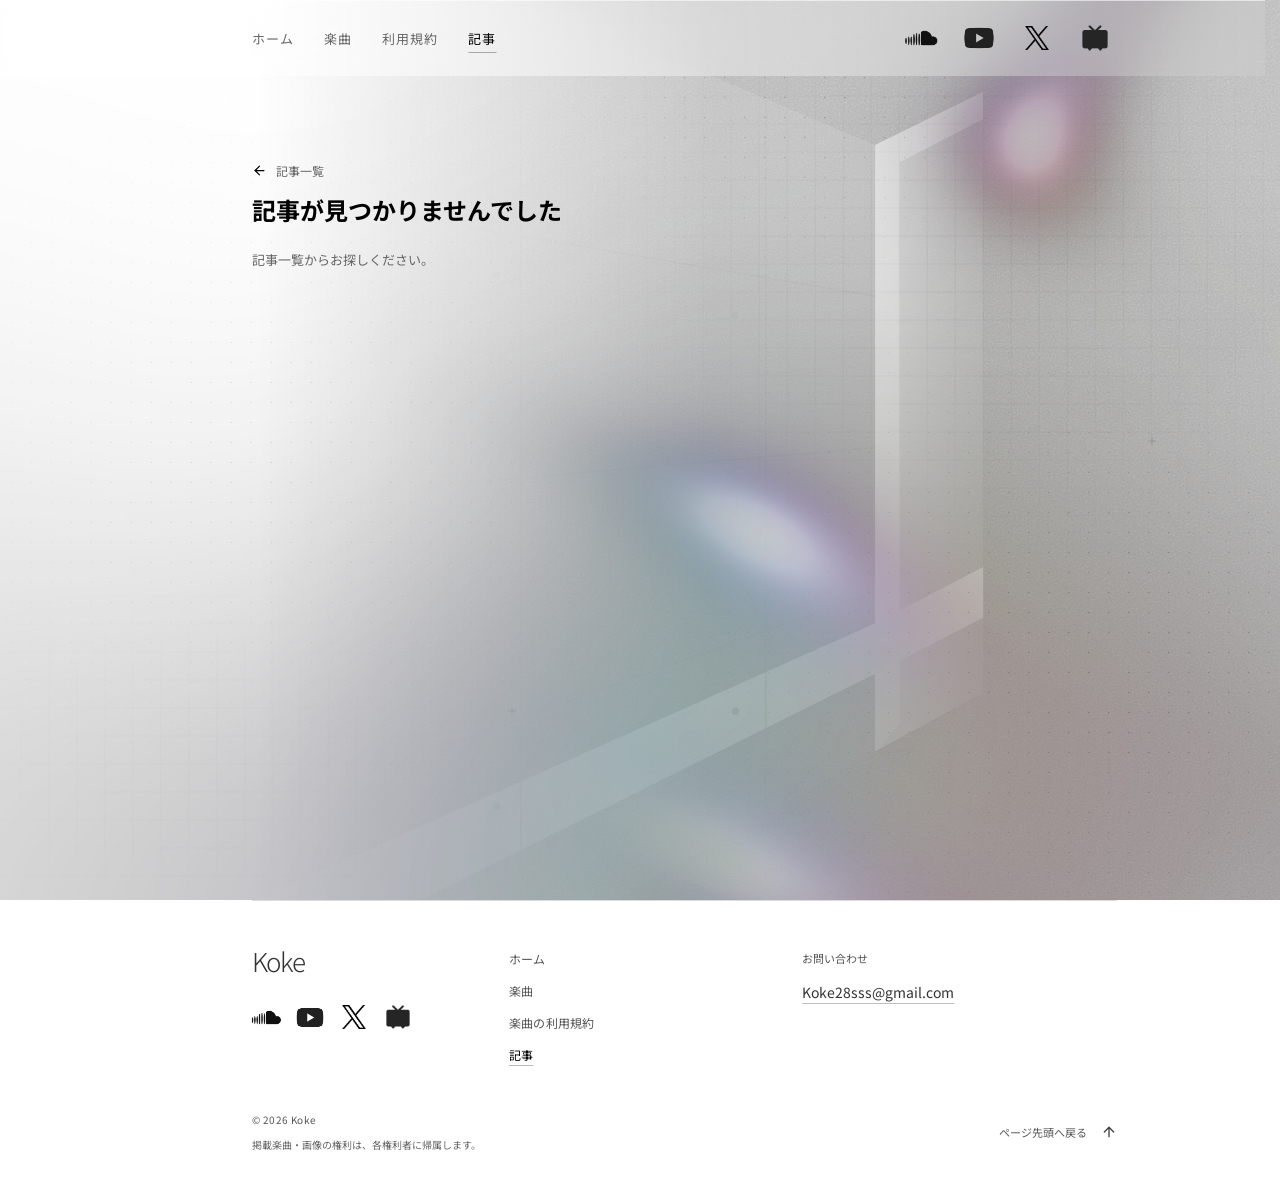
==== commit 73d6c6e4: "Use-Koke-image-as-site-icon" ====
--- a/article.html
+++ b/article.html
@@ -6,7 +6,7 @@
     <meta name="theme-color" content="#ffffff">
     <meta name="description" content="Kokeの記事。">
     <title>記事 — Koke</title>
-    <link rel="icon" href="./assets/favicon.svg" type="image/svg+xml">
+    <link rel="icon" href="./assets/favicon.png?v=20261025" type="image/png">
     <link rel="stylesheet" href="./style.css?v=20261024-vocal-credit">
 
 
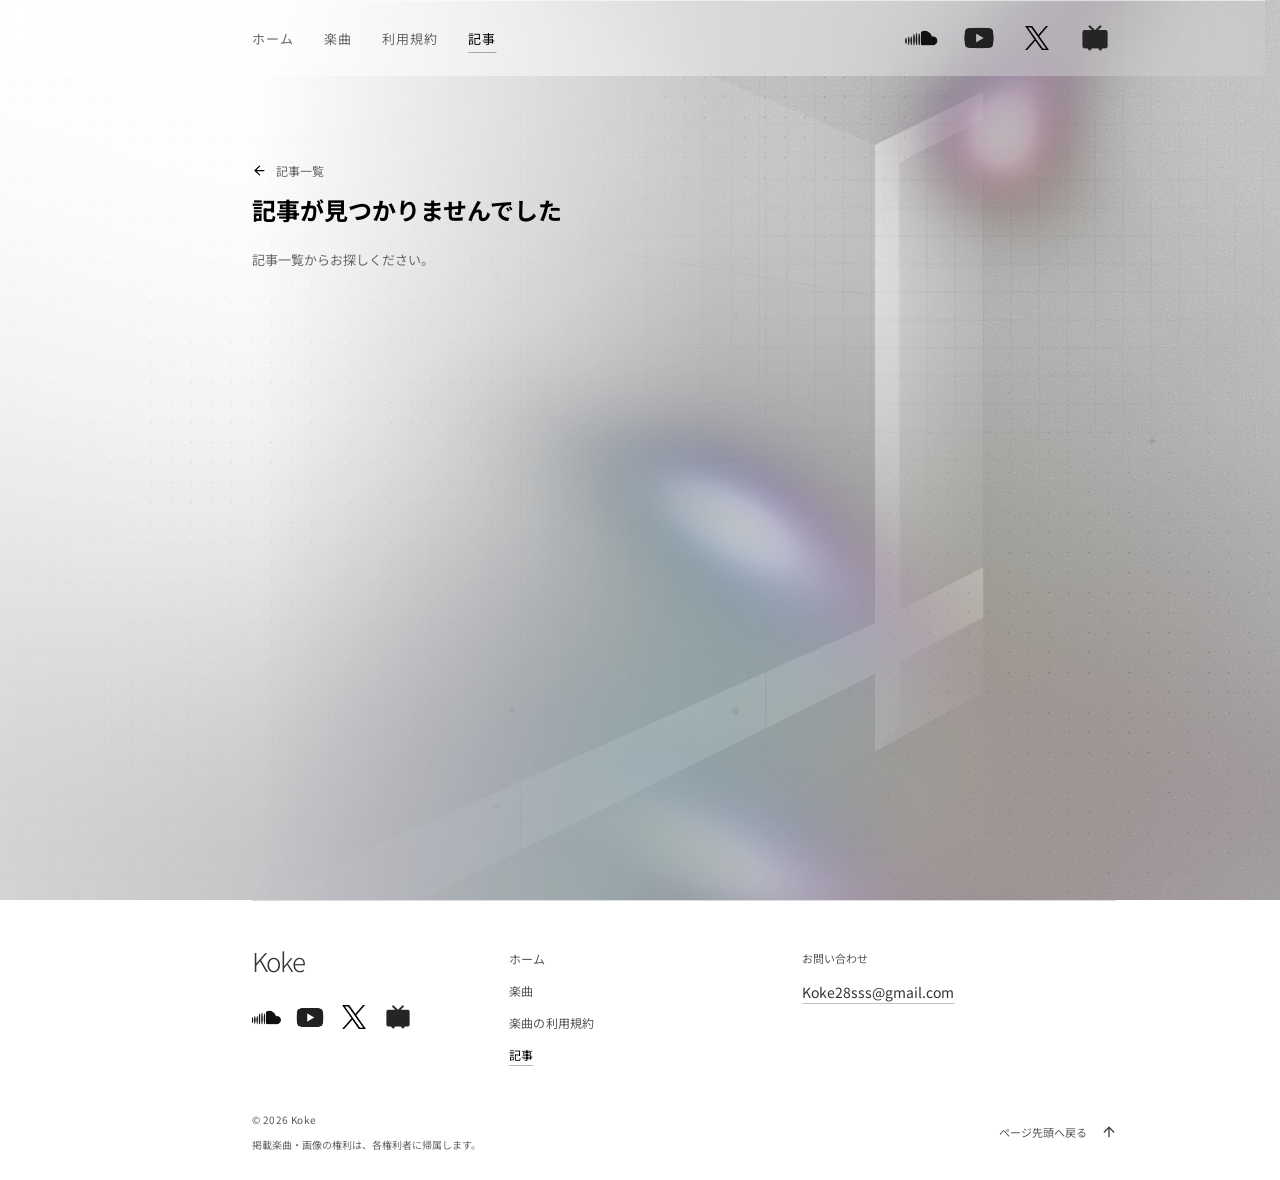
==== commit aebfe279: "Refresh-site-icon-on-all-pages" ====
--- a/article.html
+++ b/article.html
@@ -6,7 +6,7 @@
     <meta name="theme-color" content="#ffffff">
     <meta name="description" content="Kokeの記事。">
     <title>記事 — Koke</title>
-    <link rel="icon" href="./assets/favicon.png?v=20261025" type="image/png">
+    <link rel="icon" href="./assets/koke-icon.png?v=2" type="image/png">
     <link rel="stylesheet" href="./style.css?v=20261024-vocal-credit">
 
 
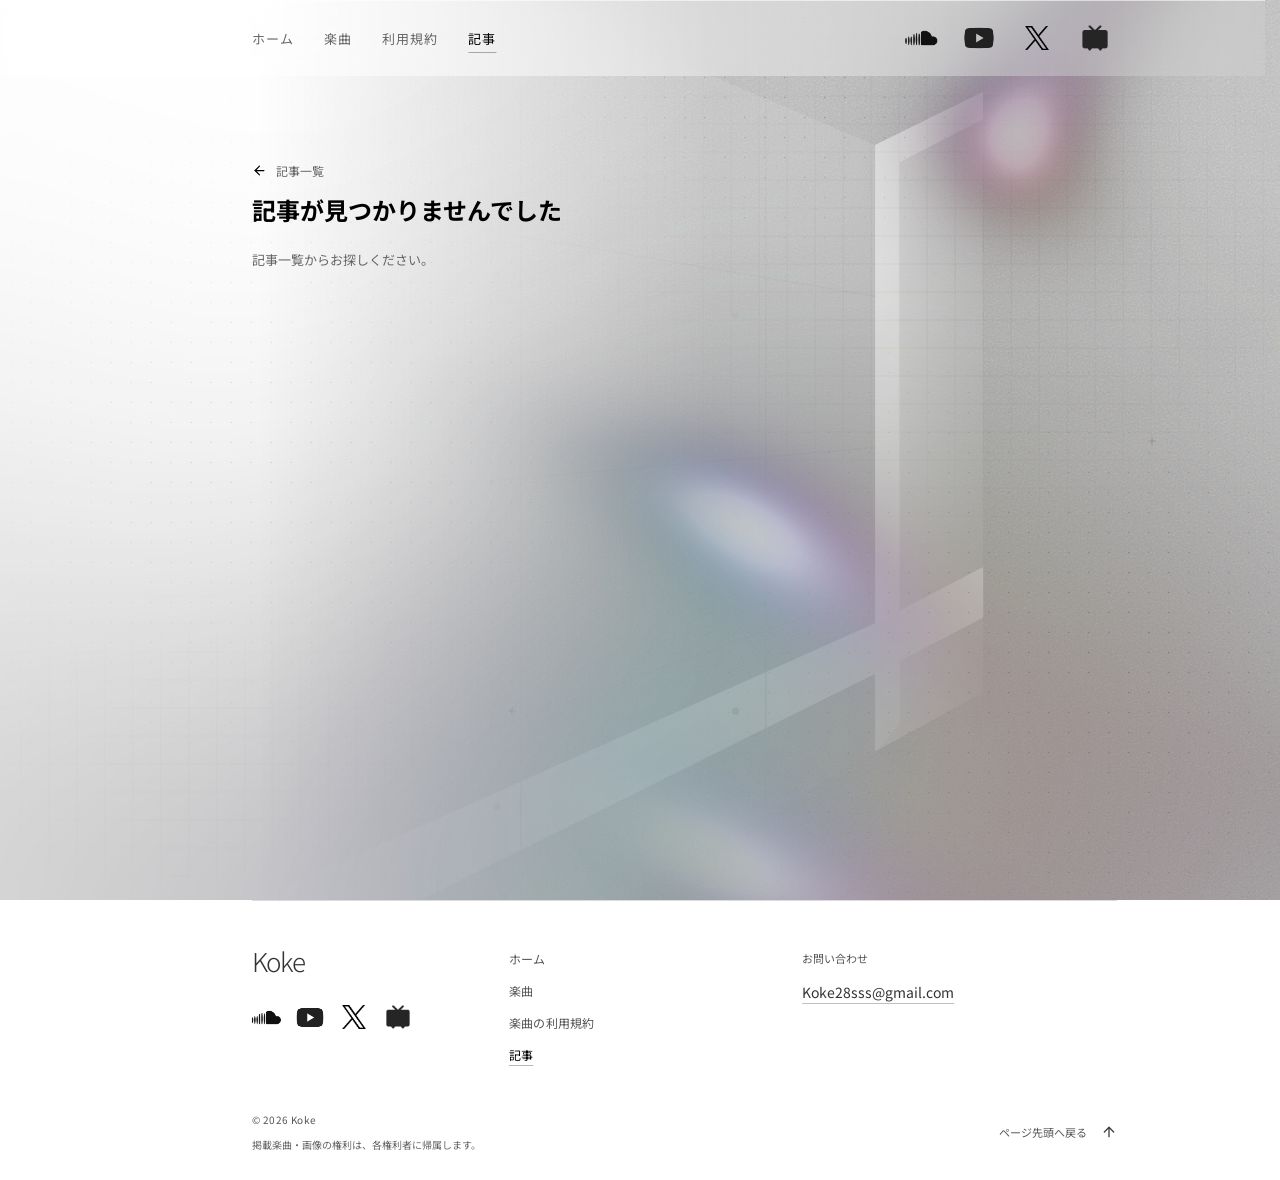
==== commit 0a4ad7fa: "Set-site-title-and-description-to-requested-text" ====
--- a/article.html
+++ b/article.html
@@ -4,8 +4,11 @@
     <meta charset="UTF-8">
     <meta name="viewport" content="width=device-width, initial-scale=1">
     <meta name="theme-color" content="#ffffff">
-    <meta name="description" content="Kokeの記事。">
-    <title>記事 — Koke</title>
+    <meta name="description" content="Kokeのサイトです。">
+    <title>Koke</title>
+    <meta property="og:site_name" content="Koke">
+    <meta property="og:title" content="Koke">
+    <meta property="og:description" content="Kokeのサイトです。">
     <link rel="icon" href="./assets/koke-icon.png?v=2" type="image/png">
     <link rel="stylesheet" href="./style.css?v=20261024-vocal-credit">
 
@@ -13,7 +16,7 @@
     <script src="./content.js?v=20261025-publish-dates" defer></script>
     <script src="./script.js?v=20261024-news-link" defer></script>
     <script src="./article-library.js?v=20261024-article-search1" defer></script>
-    <script src="./articles.js?v=20261024-shared-reveal" defer></script>
+    <script src="./articles.js?v=20261025-site-name" defer></script>
     <link rel="stylesheet" href="./stem-player.css?v=20261025-loop-slash">
     <script src="./stem-audio.js?v=20261024-winter7" defer></script>
     <script src="./stem-player.js?v=20261024-stable-hover4" defer></script>
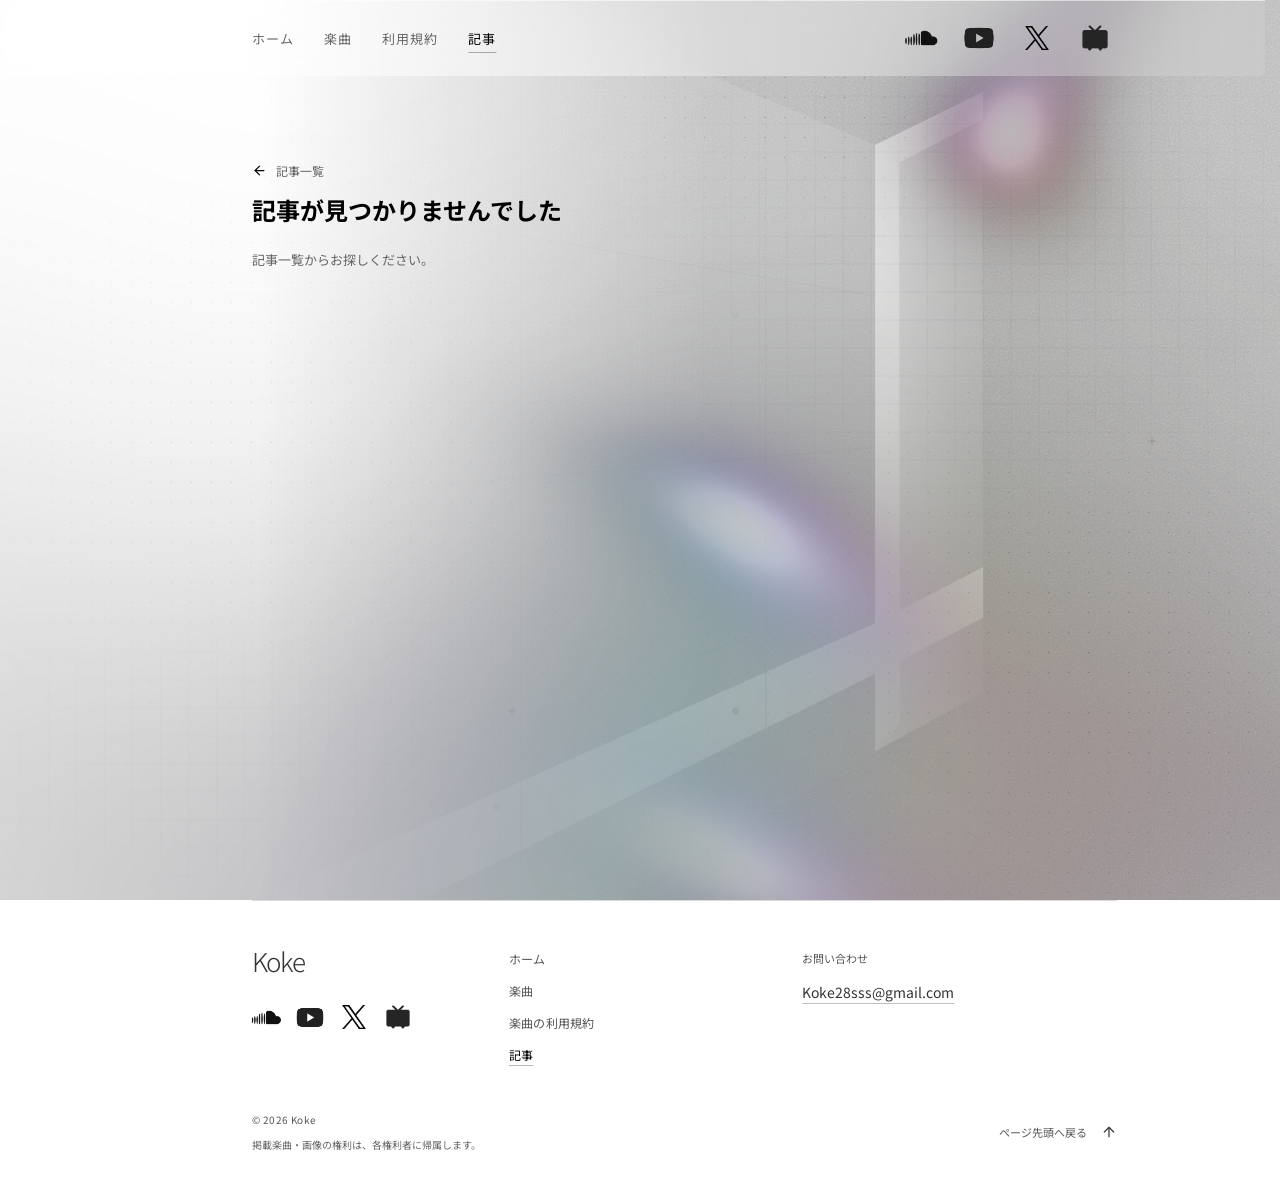
==== commit 8778c30a: "Update Koke website" ====
--- a/article.html
+++ b/article.html
@@ -13,7 +13,7 @@
     <link rel="stylesheet" href="./style.css?v=20261024-vocal-credit">
 
 
-    <script src="./content.js?v=20261025-publish-dates" defer></script>
+    <script src="./content.js?v=20261025-necro-jacket-500" defer></script>
     <script src="./script.js?v=20261024-news-link" defer></script>
     <script src="./article-library.js?v=20261024-article-search1" defer></script>
     <script src="./articles.js?v=20261025-site-name" defer></script>
@@ -24,7 +24,7 @@
     <script src="./lighting.js?v=20261024-flow-subtle" defer></script>
       <link rel="stylesheet" href="./footer.css?v=20261024-footer1">
     <script src="./footer.js?v=20261024-no-commission" defer></script>
-    <link rel="stylesheet" href="./interactions.css?v=20261024-stable-hover">
+    <link rel="stylesheet" href="./interactions.css?v=20261025-free-volume">
   </head>
   <body id="page-top" tabindex="-1" class="visual-only info-page">
     <div class="background-architecture" aria-hidden="true"><img src="./assets/architecture.svg" alt="" decoding="async"></div>
--- a/interactions.css
+++ b/interactions.css
@@ -7,7 +7,7 @@
 @media (hover:hover) and (pointer:fine) {
   :where(a[href],button,summary):not(:where(
     :disabled,[aria-disabled="true"],.article-card-link,.article-back,
-    .social-icon,.menu-toggle,.tag-menu-toggle,.stem-toggle,.stem-play,.stem-loop,.stem-volume-toggle,
+    .social-icon,.menu-toggle,.tag-menu-toggle,.stem-toggle,.stem-play,.stem-loop,.stem-volume-toggle,.free-volume-toggle,
     .header-pages a,.menu-navigation a,.footer-pages a,.page-index a,
     .hero-contact a,.footer-email,.music-sort-toggle,.tag-filter,.stem-track-toolbar button
   )):hover {
@@ -16,7 +16,7 @@
 }
 :where(a[href],button,summary):not(:where(
   :disabled,[aria-disabled="true"],.article-card-link,.article-back,.social-icon,.menu-toggle,
-  .tag-menu-toggle,.stem-toggle,.stem-play,.stem-loop,.stem-volume-toggle
+  .tag-menu-toggle,.stem-toggle,.stem-play,.stem-loop,.stem-volume-toggle,.free-volume-toggle
 )):active {
   opacity: .58;
 }
@@ -48,15 +48,15 @@
 }
 
 /* Keep button hit areas fixed; animate their child icons instead. */
-:is(.social-icon,.menu-toggle,.tag-menu-toggle,.stem-play,.stem-loop,.stem-volume-toggle) {
+:is(.social-icon,.menu-toggle,.tag-menu-toggle,.stem-play,.stem-loop,.stem-volume-toggle,.free-volume-toggle) {
   transition: color .18s ease, opacity .18s ease, background-color .18s ease, border-color .18s ease;
 }
 .social-icon,.social-icon:hover { transform: none; }
-:is(.social-icon,.menu-toggle,.tag-menu-toggle,.stem-play,.stem-loop,.stem-volume-toggle) img {
+:is(.social-icon,.menu-toggle,.tag-menu-toggle,.stem-play,.stem-loop,.stem-volume-toggle,.free-volume-toggle) img {
   pointer-events: none;
   transition: scale .14s ease, transform .18s ease, opacity .18s ease;
 }
-:is(.social-icon,.menu-toggle,.tag-menu-toggle,.stem-play,.stem-loop,.stem-volume-toggle):not(:disabled):active img {
+:is(.social-icon,.menu-toggle,.tag-menu-toggle,.stem-play,.stem-loop,.stem-volume-toggle,.free-volume-toggle):not(:disabled):active img {
   scale: .94;
 }
 @media (hover:hover) and (pointer:fine) {
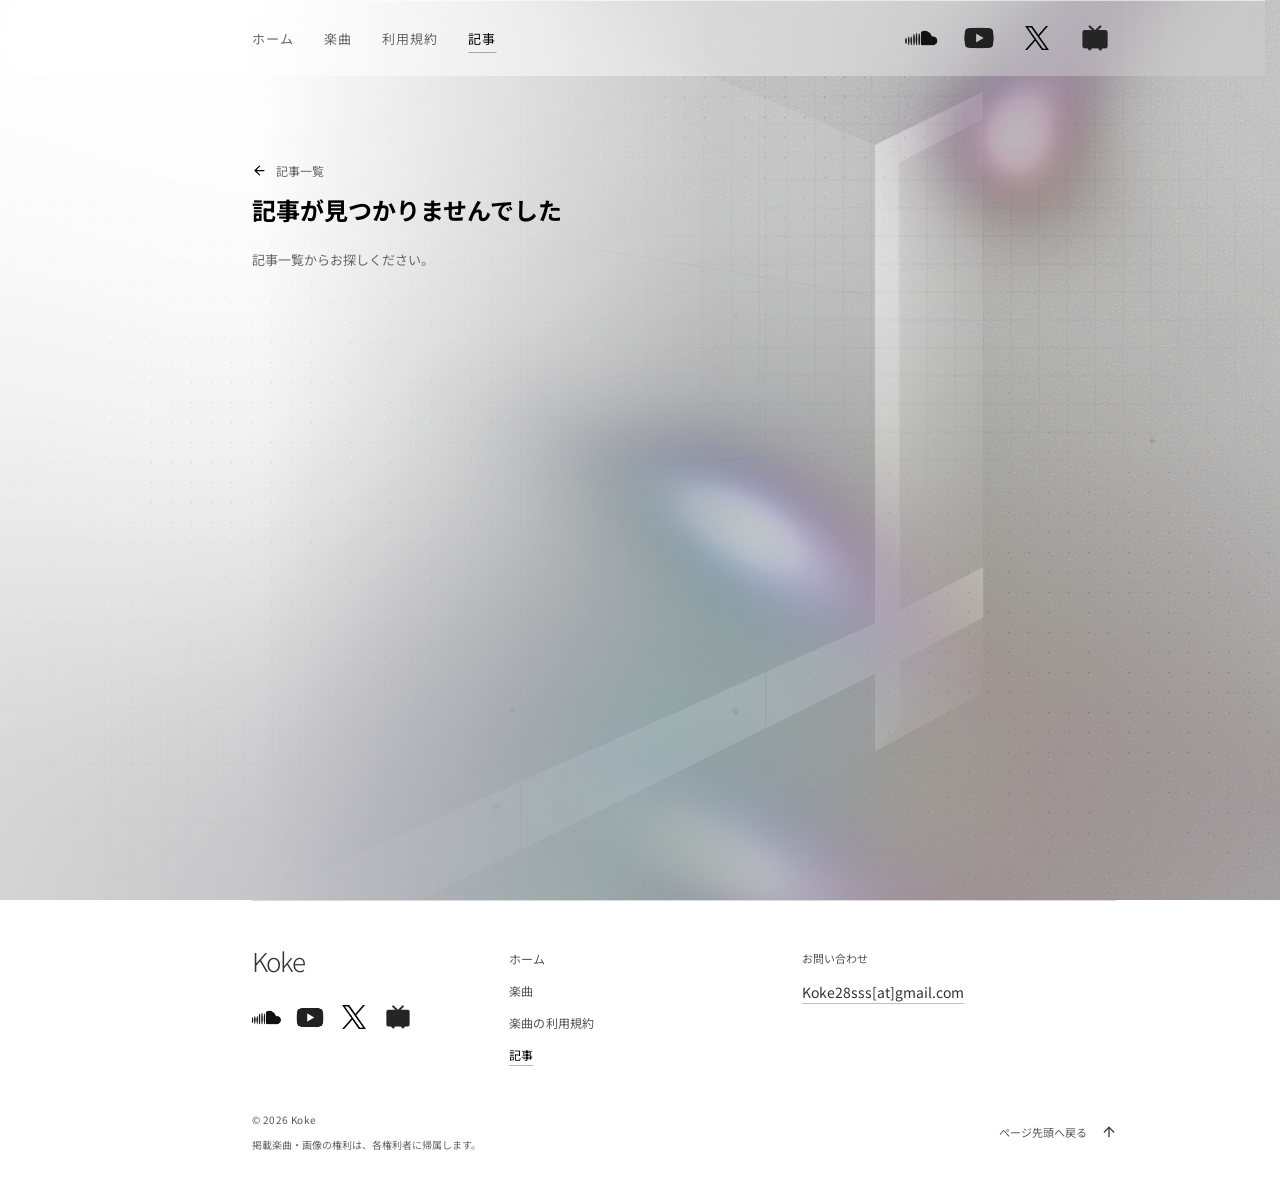
==== commit 25696bb8: "Update Koke website" ====
--- a/article.html
+++ b/article.html
@@ -13,8 +13,8 @@
     <link rel="stylesheet" href="./style.css?v=20261024-vocal-credit">
 
 
-    <script src="./content.js?v=20261025-necro-jacket-500" defer></script>
-    <script src="./script.js?v=20261024-news-link" defer></script>
+    <script src="./content.js?v=20261025-email-mask" defer></script>
+    <script src="./script.js?v=20261025-email-mask" defer></script>
     <script src="./article-library.js?v=20261024-article-search1" defer></script>
     <script src="./articles.js?v=20261025-site-name" defer></script>
     <link rel="stylesheet" href="./stem-player.css?v=20261025-loop-slash">
@@ -23,7 +23,8 @@
     <script src="./background.js" defer></script>
     <script src="./lighting.js?v=20261024-flow-subtle" defer></script>
       <link rel="stylesheet" href="./footer.css?v=20261024-footer1">
-    <script src="./footer.js?v=20261024-no-commission" defer></script>
+    <script src="./footer.js?v=20261025-email-mask" defer></script>
+    <script src="./contact-email.js?v=20261025-email-mask" defer></script>
     <link rel="stylesheet" href="./interactions.css?v=20261025-free-volume">
   </head>
   <body id="page-top" tabindex="-1" class="visual-only info-page">
